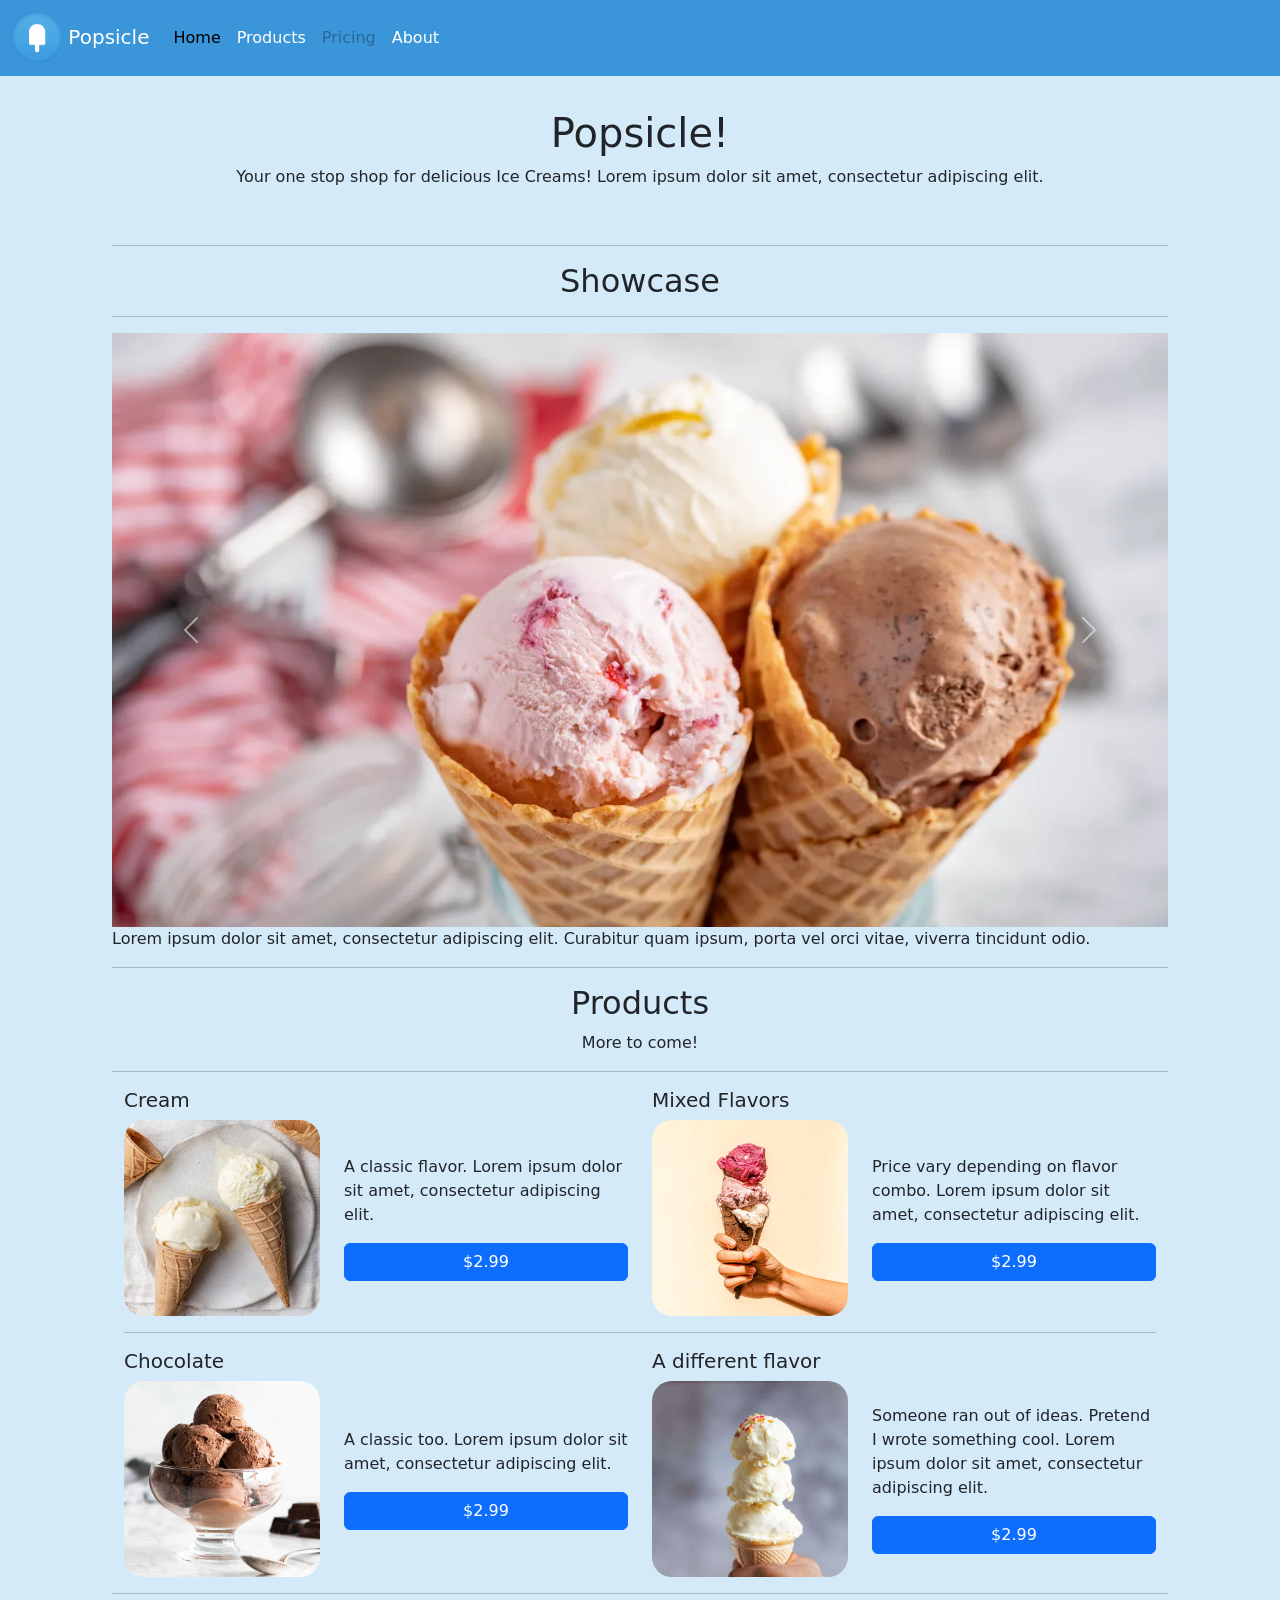
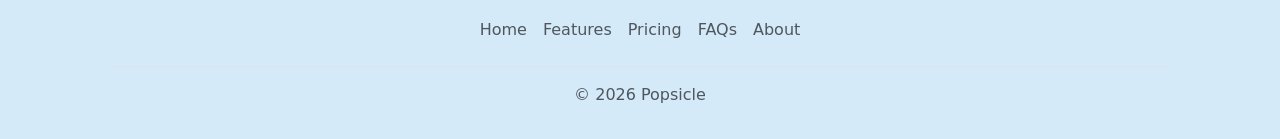
==== about.html @ ac4d24a4 "im lazy" ====
<!DOCTYPE html>
<html>
    <head>
        <title> Popsicle! </title>
        <meta charset="utf-8">
        <meta name="viewport" content="width=device-width, initial-scale=1">
        <link href="https://cdn.jsdelivr.net/npm/bootstrap@5.0.2/dist/css/bootstrap.min.css" rel="stylesheet">
        <script src="https://cdn.jsdelivr.net/npm/bootstrap@5.0.2/dist/js/bootstrap.bundle.min.js"></script>
        <link href="resources/css/main_stylesheet.css" rel="stylesheet">
    </head>

    <body>
        <div class="container py-3">
            <header>
                <nav class="navbar navbar-expand-lg custom-navbar fixed-top">
                    <div class="container-fluid">
                        <a class="navbar-brand" href="#">
                            <img src="resources/images/logo.png" width="50" height="50"class="d-inline-block">
                            Popsicle
                        </a>
                        <button class="navbar-toggler" type="button" data-bs-toggle="collapse" data-bs-target="#navbarNavAltMarkup"
                            aria-controls="navbarNavAltMarkup" aria-expanded="false" aria-label="Toggle navigation">
                            <span class="navbar-toggler-icon"></span>
                        </button>
                        <div class="collapse navbar-collapse" id="navbarNavAltMarkup">
                            <div class="navbar-nav">
                                <a class="nav-link active" aria-current="page" href="#">Home</a>
                                <a class="nav-link" href="#products">Products</a>
                                <a class="nav-link disabled" href="#">Pricing</a>
                                <a class="nav-link" href="about.html" tabindex="-1" aria-disabled="true">About</a>
                            </div>
                        </div>
                    </div>
                </nav>
                <hr>
                <div class="pb-md-4 mx-auto text-center header-text">
                    <h1>Popsicle!</h1>
                    <p>
                        Your one stop shop for delicious Ice Creams!
                        Lorem ipsum dolor sit amet, consectetur adipiscing elit.
                    </p>
                </div>
                <hr>
            </header>
            
            <main>
                <h2 class="mx-auto text-center">
                    Showcase
                </h2>
                <hr>
                <div id="carouselExample" class="carousel slide">
                    <div class="carousel-inner">
                        <div class="carousel-item active">
                            <img src="resources/images/carousel/ice_cream-2.jpg" class="d-block w-100" alt="...">
                        </div>
                        <div class="carousel-item">
                            <img src="resources/images/carousel/ice_cream-5.jpg" class="d-block w-100" alt="...">
                        </div>
                        <div class="carousel-item">
                            <img src="resources/images/carousel/ice_cream-6.jpg" class="d-block w-100" alt="...">
                        </div>
                    </div>
                    <button class="carousel-control-prev" type="button" data-bs-target="#carouselExample" data-bs-slide="prev">
                        <span class="carousel-control-prev-icon" aria-hidden="true"></span>
                        <span class="visually-hidden">Previous</span>
                    </button>
                    <button class="carousel-control-next" type="button" data-bs-target="#carouselExample" data-bs-slide="next">
                        <span class="carousel-control-next-icon" aria-hidden="true"></span>
                        <span class="visually-hidden">Next</span>
                    </button>
                </div>
                <p>
                    Lorem ipsum dolor sit amet, consectetur adipiscing elit.
                    Curabitur quam ipsum, porta vel orci vitae, viverra tincidunt odio.
                </p>
                <hr>
                <h2 class="mx-auto text-center">
                    Products
                </h2>
                <p class="text-center"> More to come!</p>
                <hr>
                <div class="container grid-style" id="products">
                    <div class="row">
                        <div class="col-md-6">
                            <h5>Cream</h5>
                            
                            <div class="row align-items-center">
                                <div class="col-5">
                                    <img src="resources/images/grid/ice_cream-1.jpg" class="img-fluid" alt="Description">
                                </div>
                        
                                <div class="col-7">
                                    <p>A classic flavor. Lorem ipsum dolor sit amet, consectetur adipiscing elit.</p>
                                    <button class="btn btn-primary w-100">$2.99</button>
                                </div>
                            </div>
                        </div>
                        <div class="col-md-6">
                            <h5>Mixed Flavors</h5>
                        
                            <div class="row align-items-center">
                                <div class="col-5">
                                    <img src="resources/images/grid/ice_cream-3.jpg" class="img-fluid" alt="Description">
                                </div>
                        
                                <div class="col-7">
                                    <p>Price vary depending on flavor combo. Lorem ipsum dolor sit amet, consectetur adipiscing elit.</p>
                                    <button class="btn btn-primary w-100">$2.99</button>
                                </div>
                            </div>
                        </div>
                    </div>
                    <hr>
                    <div class="row">
                        <div class="col-md-6">
                            <h5>Chocolate</h5>
                        
                            <div class="row align-items-center">
                                <div class="col-5">
                                    <img src="resources/images/grid/ice_cream-4.jpg" class="img-fluid" alt="Description">
                                </div>
                        
                                <div class="col-7">
                                    <p>A classic too. Lorem ipsum dolor sit amet, consectetur adipiscing elit.</p>
                                    <button class="btn btn-primary w-100">$2.99</button>
                                </div>
                            </div>
                        </div>
                        <div class="col-md-6">
                            <h5>A different flavor</h5>
                        
                            <div class="row align-items-center">
                                <div class="col-5">
                                    <img src="resources/images/grid/ice_cream-7.jpg" class="img-fluid" alt="Description">
                                </div>
                        
                                <div class="col-7">
                                    <p>Someone ran out of ideas. Pretend I wrote something cool. Lorem ipsum dolor sit amet, consectetur adipiscing elit.</p>
                                    <button class="btn btn-primary w-100">$2.99</button>
                                </div>
                            </div>
                        </div>
                    </div>
                </div>
                <hr>
            </main>
            
            <footer>
                <ul class="nav justify-content-center border-bottom pb-3 mb-3">
                    <li class="nav-item"><a href="#" class="nav-link px-2 text-muted">Home</a></li>
                    <li class="nav-item"><a href="#" class="nav-link px-2 text-muted">Features</a></li>
                    <li class="nav-item"><a href="#" class="nav-link px-2 text-muted">Pricing</a></li>
                    <li class="nav-item"><a href="#" class="nav-link px-2 text-muted">FAQs</a></li>
                    <li class="nav-item"><a href="#" class="nav-link px-2 text-muted">About</a></li>
                </ul>
                <p class="text-center text-muted">© 2026 Popsicle</p>
            </footer>
        </div>
    </body>
</html>
---- resources/css/main_stylesheet.css ----
body{
    background-color: #D5EAF8;
}

/* Some overrides.  My minimal knowledge of css came in clutch*/
.navbar{
    background-color: #3B95D9;
}
.navbar-brand, .nav-link{
    color: #ffffff;
}
.container{
    max-width: 1080px;
}


/* https://developer.mozilla.org/en-US/docs/Web/CSS/Reference/Properties/object-fit I love Mozilla */
.custom-image-style{
    float: none;
    width: 1920px;
    height: 480px;
    object-fit: cover;
}

.header-text{
    padding-top: 60px;
}

.img-fluid{
    border-radius: 20px;
    width: 100%;
    height: auto;
}
.button{
    max-width: 100%;
}
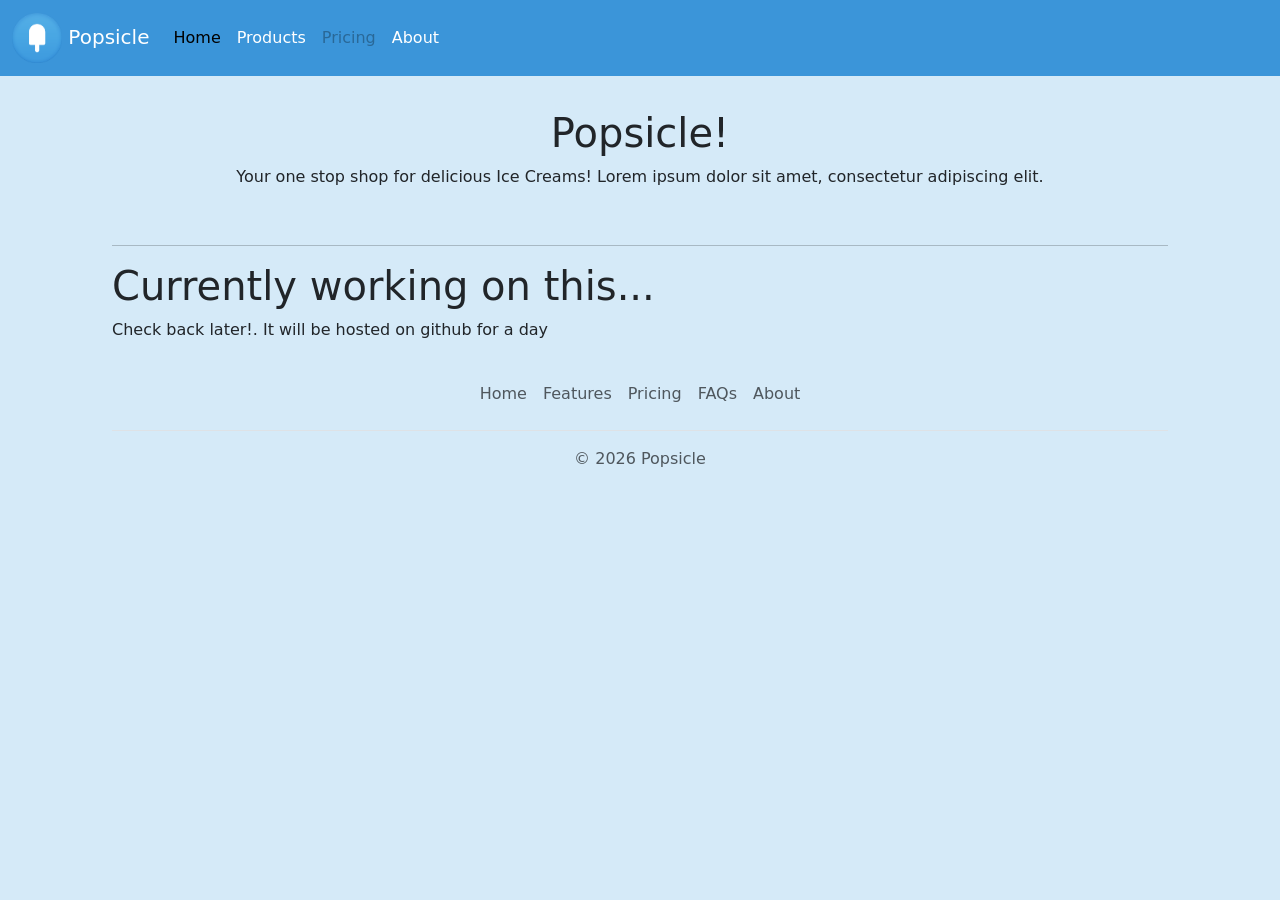
==== commit d115f1d6: "Somehow about abd index swapped contents. should be fixed now" ====
--- a/about.html
+++ b/about.html
@@ -24,7 +24,7 @@
                         </button>
                         <div class="collapse navbar-collapse" id="navbarNavAltMarkup">
                             <div class="navbar-nav">
-                                <a class="nav-link active" aria-current="page" href="#">Home</a>
+                                <a class="nav-link active" aria-current="page" href="index.html">Home</a>
                                 <a class="nav-link" href="#products">Products</a>
                                 <a class="nav-link disabled" href="#">Pricing</a>
                                 <a class="nav-link" href="about.html" tabindex="-1" aria-disabled="true">About</a>
@@ -44,108 +44,13 @@
             </header>
             
             <main>
-                <h2 class="mx-auto text-center">
-                    Showcase
-                </h2>
-                <hr>
-                <div id="carouselExample" class="carousel slide">
-                    <div class="carousel-inner">
-                        <div class="carousel-item active">
-                            <img src="resources/images/carousel/ice_cream-2.jpg" class="d-block w-100" alt="...">
-                        </div>
-                        <div class="carousel-item">
-                            <img src="resources/images/carousel/ice_cream-5.jpg" class="d-block w-100" alt="...">
-                        </div>
-                        <div class="carousel-item">
-                            <img src="resources/images/carousel/ice_cream-6.jpg" class="d-block w-100" alt="...">
-                        </div>
-                    </div>
-                    <button class="carousel-control-prev" type="button" data-bs-target="#carouselExample" data-bs-slide="prev">
-                        <span class="carousel-control-prev-icon" aria-hidden="true"></span>
-                        <span class="visually-hidden">Previous</span>
-                    </button>
-                    <button class="carousel-control-next" type="button" data-bs-target="#carouselExample" data-bs-slide="next">
-                        <span class="carousel-control-next-icon" aria-hidden="true"></span>
-                        <span class="visually-hidden">Next</span>
-                    </button>
-                </div>
-                <p>
-                    Lorem ipsum dolor sit amet, consectetur adipiscing elit.
-                    Curabitur quam ipsum, porta vel orci vitae, viverra tincidunt odio.
-                </p>
-                <hr>
-                <h2 class="mx-auto text-center">
-                    Products
-                </h2>
-                <p class="text-center"> More to come!</p>
-                <hr>
-                <div class="container grid-style" id="products">
-                    <div class="row">
-                        <div class="col-md-6">
-                            <h5>Cream</h5>
-                            
-                            <div class="row align-items-center">
-                                <div class="col-5">
-                                    <img src="resources/images/grid/ice_cream-1.jpg" class="img-fluid" alt="Description">
-                                </div>
-                        
-                                <div class="col-7">
-                                    <p>A classic flavor. Lorem ipsum dolor sit amet, consectetur adipiscing elit.</p>
-                                    <button class="btn btn-primary w-100">$2.99</button>
-                                </div>
-                            </div>
-                        </div>
-                        <div class="col-md-6">
-                            <h5>Mixed Flavors</h5>
-                        
-                            <div class="row align-items-center">
-                                <div class="col-5">
-                                    <img src="resources/images/grid/ice_cream-3.jpg" class="img-fluid" alt="Description">
-                                </div>
-                        
-                                <div class="col-7">
-                                    <p>Price vary depending on flavor combo. Lorem ipsum dolor sit amet, consectetur adipiscing elit.</p>
-                                    <button class="btn btn-primary w-100">$2.99</button>
-                                </div>
-                            </div>
-                        </div>
-                    </div>
-                    <hr>
-                    <div class="row">
-                        <div class="col-md-6">
-                            <h5>Chocolate</h5>
-                        
-                            <div class="row align-items-center">
-                                <div class="col-5">
-                                    <img src="resources/images/grid/ice_cream-4.jpg" class="img-fluid" alt="Description">
-                                </div>
-                        
-                                <div class="col-7">
-                                    <p>A classic too. Lorem ipsum dolor sit amet, consectetur adipiscing elit.</p>
-                                    <button class="btn btn-primary w-100">$2.99</button>
-                                </div>
-                            </div>
-                        </div>
-                        <div class="col-md-6">
-                            <h5>A different flavor</h5>
-                        
-                            <div class="row align-items-center">
-                                <div class="col-5">
-                                    <img src="resources/images/grid/ice_cream-7.jpg" class="img-fluid" alt="Description">
-                                </div>
-                        
-                                <div class="col-7">
-                                    <p>Someone ran out of ideas. Pretend I wrote something cool. Lorem ipsum dolor sit amet, consectetur adipiscing elit.</p>
-                                    <button class="btn btn-primary w-100">$2.99</button>
-                                </div>
-                            </div>
-                        </div>
-                    </div>
-                </div>
-                <hr>
+                <h1>
+                    Currently working on this...
+                </h1>
+                <p> Check back later!. It will be hosted on github for a day</p>
             </main>
             
-            <footer>
+            <footer class="footer mt-auto py-3">
                 <ul class="nav justify-content-center border-bottom pb-3 mb-3">
                     <li class="nav-item"><a href="#" class="nav-link px-2 text-muted">Home</a></li>
                     <li class="nav-item"><a href="#" class="nav-link px-2 text-muted">Features</a></li>
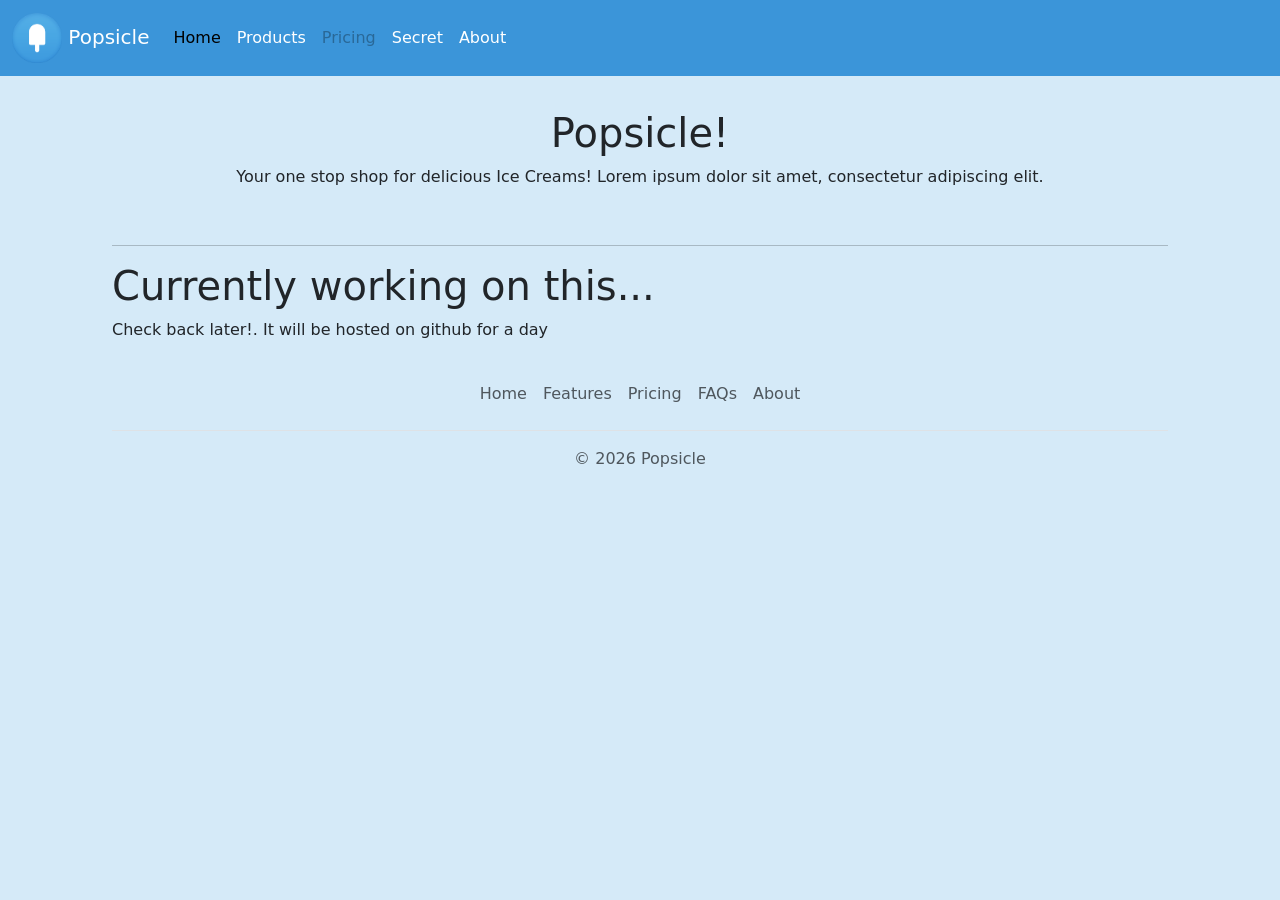
==== commit a66d5770: "Fix" ====
--- a/about.html
+++ b/about.html
@@ -27,6 +27,7 @@
                                 <a class="nav-link active" aria-current="page" href="index.html">Home</a>
                                 <a class="nav-link" href="#products">Products</a>
                                 <a class="nav-link disabled" href="#">Pricing</a>
+                                <a class="nav-link" href="rusty.html">Secret</a>
                                 <a class="nav-link" href="about.html" tabindex="-1" aria-disabled="true">About</a>
                             </div>
                         </div>
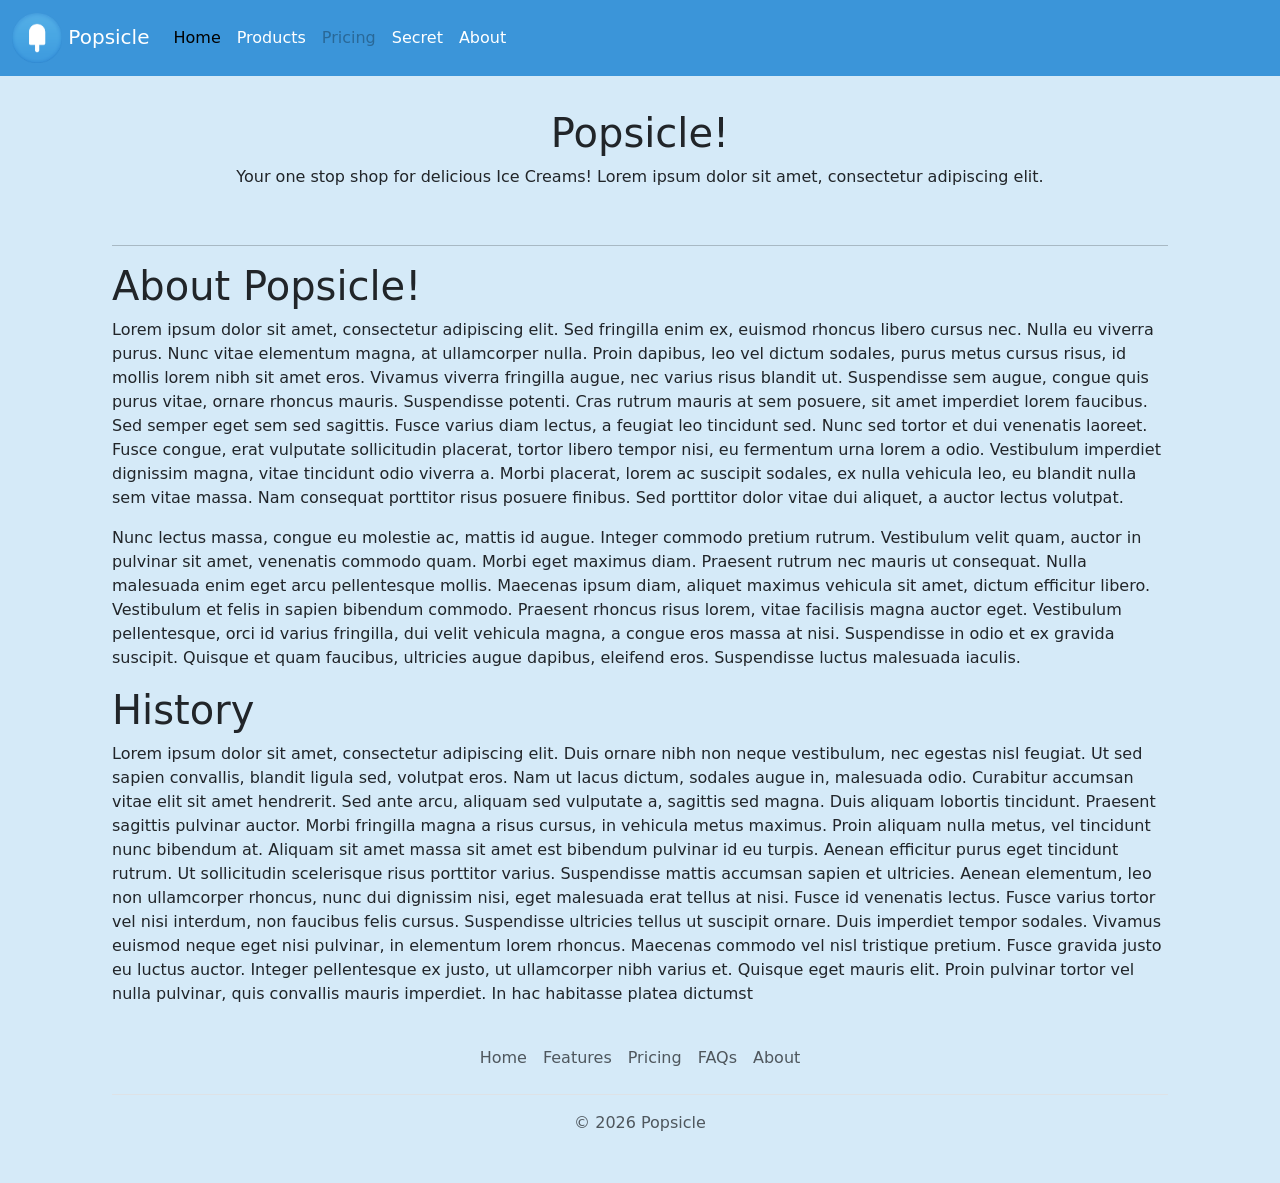
==== commit 8f82ac17: "uhhh" ====
--- a/about.html
+++ b/about.html
@@ -46,9 +46,16 @@
             
             <main>
                 <h1>
-                    Currently working on this...
+                    About Popsicle!
                 </h1>
-                <p> Check back later!. It will be hosted on github for a day</p>
+                <p>Lorem ipsum dolor sit amet, consectetur adipiscing elit. Sed fringilla enim ex, euismod rhoncus libero cursus nec. Nulla eu viverra purus. Nunc vitae elementum magna, at ullamcorper nulla. Proin dapibus, leo vel dictum sodales, purus metus cursus risus, id mollis lorem nibh sit amet eros. Vivamus viverra fringilla augue, nec varius risus blandit ut. Suspendisse sem augue, congue quis purus vitae, ornare rhoncus mauris. Suspendisse potenti. Cras rutrum mauris at sem posuere, sit amet imperdiet lorem faucibus. Sed semper eget sem sed sagittis. Fusce varius diam lectus, a feugiat leo tincidunt sed. Nunc sed tortor et dui venenatis laoreet. Fusce congue, erat vulputate sollicitudin placerat, tortor libero tempor nisi, eu fermentum urna lorem a odio. Vestibulum imperdiet dignissim magna, vitae tincidunt odio viverra a. Morbi placerat, lorem ac suscipit sodales, ex nulla vehicula leo, eu blandit nulla sem vitae massa. Nam consequat porttitor risus posuere finibus. Sed porttitor dolor vitae dui aliquet, a auctor lectus volutpat. </p>
+                <p>Nunc lectus massa, congue eu molestie ac, mattis id augue. Integer commodo pretium rutrum. Vestibulum velit quam, auctor in pulvinar sit amet, venenatis commodo quam. Morbi eget maximus diam. Praesent rutrum nec mauris ut consequat. Nulla malesuada enim eget arcu pellentesque mollis. Maecenas ipsum diam, aliquet maximus vehicula sit amet, dictum efficitur libero. Vestibulum et felis in sapien bibendum commodo. Praesent rhoncus risus lorem, vitae facilisis magna auctor eget. Vestibulum pellentesque, orci id varius fringilla, dui velit vehicula magna, a congue eros massa at nisi. Suspendisse in odio et ex gravida suscipit. Quisque et quam faucibus, ultricies augue dapibus, eleifend eros. Suspendisse luctus malesuada iaculis. </p>
+                <h1> History </h1>
+                <p> Lorem ipsum dolor sit amet, consectetur adipiscing elit. Duis ornare nibh non neque vestibulum, nec egestas nisl feugiat. Ut sed sapien convallis, blandit ligula sed, volutpat eros. Nam ut lacus dictum, sodales augue in, malesuada odio. Curabitur accumsan vitae elit sit amet hendrerit. Sed ante arcu, aliquam sed vulputate a, sagittis sed magna. Duis aliquam lobortis tincidunt. Praesent sagittis pulvinar auctor. Morbi fringilla magna a risus cursus, in vehicula metus maximus.
+
+Proin aliquam nulla metus, vel tincidunt nunc bibendum at. Aliquam sit amet massa sit amet est bibendum pulvinar id eu turpis. Aenean efficitur purus eget tincidunt rutrum. Ut sollicitudin scelerisque risus porttitor varius. Suspendisse mattis accumsan sapien et ultricies. Aenean elementum, leo non ullamcorper rhoncus, nunc dui dignissim nisi, eget malesuada erat tellus at nisi. Fusce id venenatis lectus.
+
+Fusce varius tortor vel nisi interdum, non faucibus felis cursus. Suspendisse ultricies tellus ut suscipit ornare. Duis imperdiet tempor sodales. Vivamus euismod neque eget nisi pulvinar, in elementum lorem rhoncus. Maecenas commodo vel nisl tristique pretium. Fusce gravida justo eu luctus auctor. Integer pellentesque ex justo, ut ullamcorper nibh varius et. Quisque eget mauris elit. Proin pulvinar tortor vel nulla pulvinar, quis convallis mauris imperdiet. In hac habitasse platea dictumst</p>
             </main>
             
             <footer class="footer mt-auto py-3">
